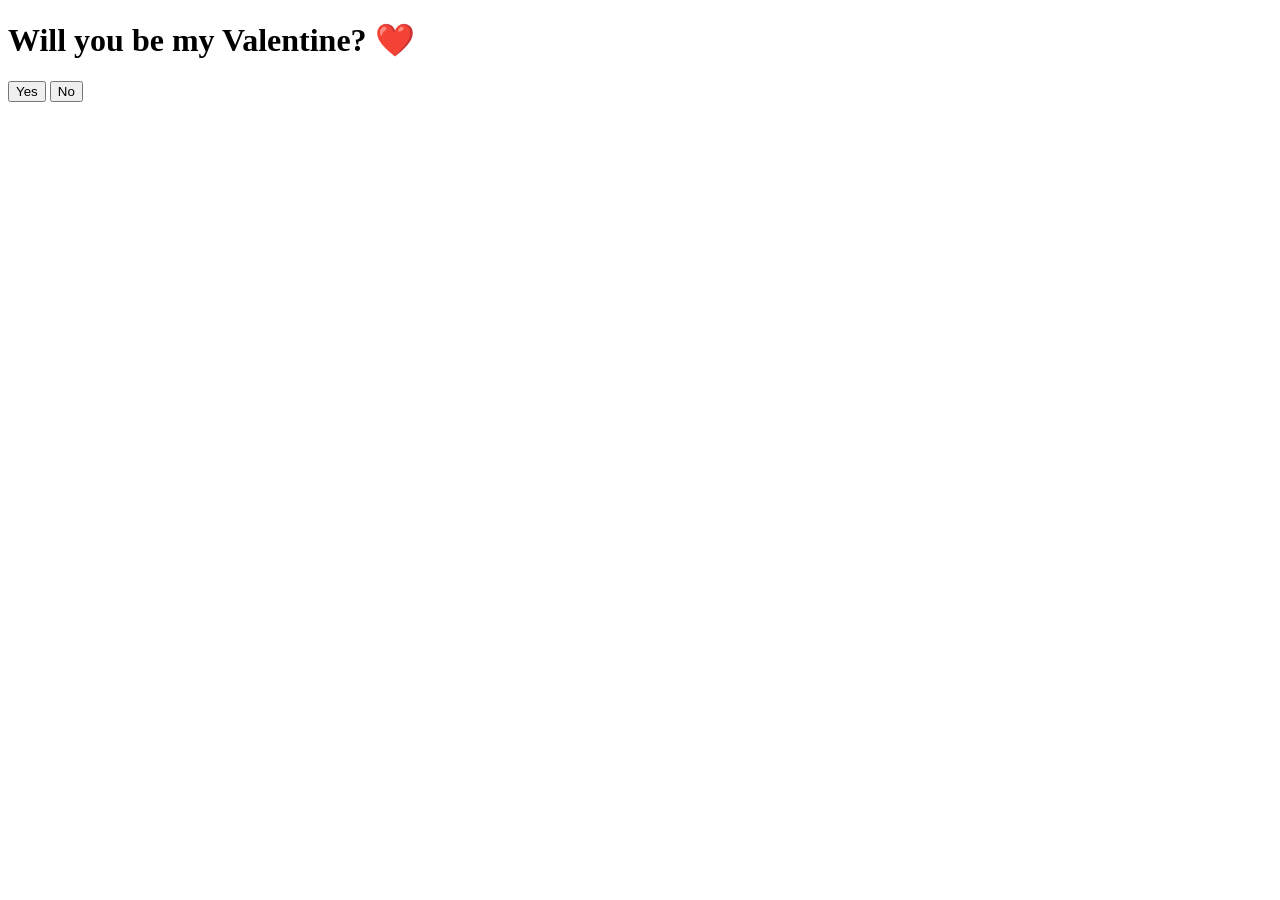
==== index.html @ fd39253a "Create index.html" ====
<!DOCTYPE html>
<html lang="en">
<head>
  <meta charset="UTF-8" />
  <meta name="viewport" content="width=device-width, initial-scale=1.0" />
  <title>Valentine?</title>
  <link rel="stylesheet" href="style.css" />
</head>
<body>
  <div class="container">
    <h1>Will you be my Valentine? ❤️</h1>

    <div class="buttons">
      <button class="yes-button" onclick="handleYesClick()">Yes</button>
      <button class="no-button" onclick="handleNoClick()">No</button>
    </div>

    <p id="message"></p>
  </div>

  <script src="script.js"></script>
</body>
</html>
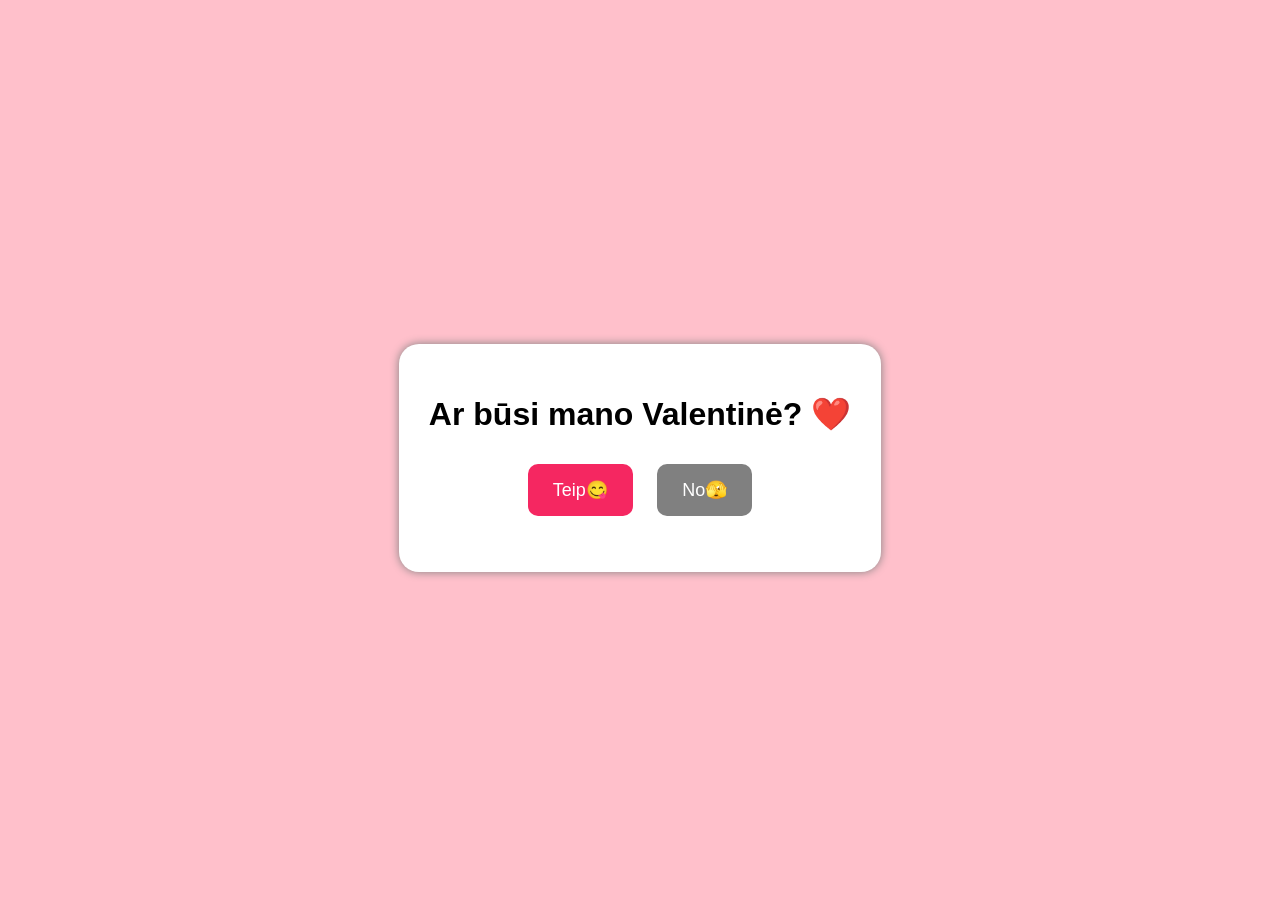
==== commit b5435f57: "Update index.html" ====
--- a/index.html
+++ b/index.html
@@ -3,16 +3,16 @@
 <head>
   <meta charset="UTF-8" />
   <meta name="viewport" content="width=device-width, initial-scale=1.0" />
-  <title>Valentine?</title>
+  <title>Valentinė?</title>
   <link rel="stylesheet" href="style.css" />
 </head>
 <body>
   <div class="container">
-    <h1>Will you be my Valentine? ❤️</h1>
+    <h1>Ar būsi mano Valentinė? ❤️</h1>
 
     <div class="buttons">
-      <button class="yes-button" onclick="handleYesClick()">Yes</button>
-      <button class="no-button" onclick="handleNoClick()">No</button>
+      <button class="yes-button" onclick="handleYesClick()">Teip😋</button>
+      <button class="no-button" onclick="handleNoClick()">No🫣</button>
     </div>
 
     <p id="message"></p>
--- a/style.css
+++ b/style.css
@@ -0,0 +1,35 @@
+body {
+  font-family: Arial, sans-serif;
+  text-align: center;
+  background: pink;
+  height: 100vh;
+  display: flex;
+  justify-content: center;
+  align-items: center;
+}
+
+.container {
+  background: white;
+  padding: 30px;
+  border-radius: 20px;
+  box-shadow: 0 0 10px gray;
+}
+
+button {
+  padding: 15px 25px;
+  font-size: 18px;
+  margin: 10px;
+  border: none;
+  border-radius: 10px;
+  cursor: pointer;
+}
+
+.yes-button {
+  background: #F52761;
+  color: white;
+}
+
+.no-button {
+  background: gray;
+  color: white;
+}
